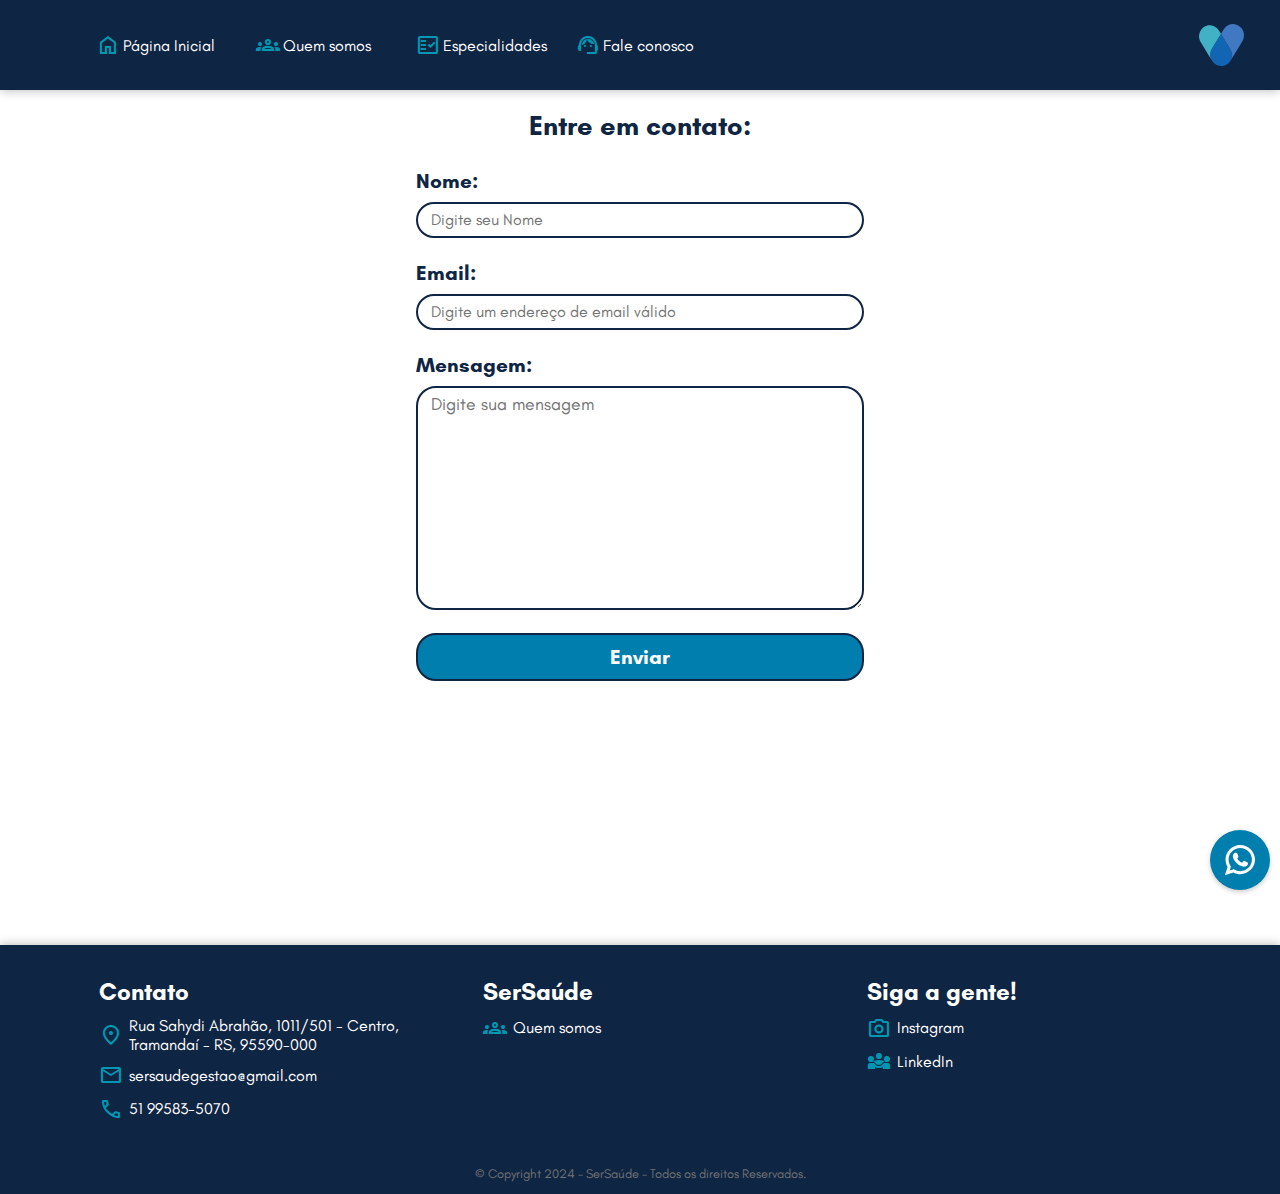
==== fale-conosco.html @ 1794c6f9 "whatsapp button and form page" ====
<!DOCTYPE html>
<html lang="pt-br">
<head>
    <meta charset="UTF-8">
    <meta name="viewport" content="width=device-width, initial-scale=1.0">
    <title>Fale conosco - SerSaúde</title>
    <link rel="shortcut icon" href="favicon.ico" type="image/x-icon">
    <link rel="stylesheet" href="css/styles.css">
    <link rel="stylesheet" href="https://fonts.googleapis.com/css2?family=Material+Symbols+Outlined:opsz,wght,FILL,GRAD@20..48,100..700,0..1,-50..200" />
    <script src="js/scripts.js" defer></script>
</head>
<body>
    <header>
        <span class="material-symbols-outlined" id="menu-icon">
            menu
        </span>
        <a href="index.html">
            <img src="images/logo-ser-saude-trans.svg" alt="Logo SerSaúde" id="header-logo">
        </a>
    </header>
    <nav>
        <span class="link-icons nav">
            <span class="material-symbols-outlined">
                home
            </span>
            <a href="index.html">Página Inicial</a>
        </span>
        <span class="link-icons nav">
            <span class="material-symbols-outlined">
                groups
            </span>
            <a href="quem-somos.html">Quem somos</a>
        </span>
        <span class="link-icons nav">
            <span class="material-symbols-outlined">
                fact_check
            </span>
            <a href="especialidades.html">Especialidades</a>
        </span>
        <span class="link-icons nav">
            <span class="material-symbols-outlined">
                support_agent
            </span>
            <a href="fale-conosco.html">Fale conosco</a>
        </span>
    </nav>
    <main>
        <section id="form-section">
            <h1 id="contact">Entre em contato:</h1>
            <form action="" method="post" id="form">
                <label for="name">Nome:</label>
                <input type="text" name="name" id="name" class="input-style" placeholder="Digite seu Nome" required autocomplete="name">
                <label for="email">Email:</label>
                <input type="email" name="email" id="email" class="input-style" placeholder="Digite um endereço de email válido" required autocomplete="on">
                <label for="message">Mensagem:</label>
                <textarea name="message" id="message" class="input-style message" cols="30" rows="10" placeholder="Digite sua mensagem" required></textarea>
                <button type="submit" id="form-button">Enviar</button>
            </form>
        </section>
        <a href="whatsapp://send?phone=5551995835070" id="whatsapp-button" target="_blank">
            <img src="images/white-whatsapp.svg" alt="WhatsApp" id="whatsapp-icon">
        </a>
    </main>
    <footer>
        <section>
            <h2>Contato</h2>
            <address>
                <span class="link-icons">
                    <span class="material-symbols-outlined">
                        location_on
                    </span>
                    <p>Rua Sahydi Abrahão, 1011/501 - Centro, Tramandaí - RS, 95590-000</p>
                </span>
                <span class="link-icons">
                    <span class="material-symbols-outlined">
                        mail
                    </span>
                    <a href="mailto:sersaudegestao@gmail.com">sersaudegestao@gmail.com</a>
                </span>
                <span class="link-icons">
                    <span class="material-symbols-outlined">
                        call
                    </span>
                    <a href="tel:+5551995835070">51 99583-5070</a>
                </span>
            </address>
        </section>
        <section>
            <h2>SerSaúde</h2>
            <span class="link-icons">
                <span class="material-symbols-outlined">
                    groups
                </span>
                <a href="quem-somos.html">Quem somos</a>
            </span>
        </section>
        <section>
            <h2>Siga a gente!</h2>
            <span class="link-icons">
                <span class="material-symbols-outlined">
                    photo_camera
                </span>
                <a href="https://www.instagram.com/ser_sauders" target="_blank">Instagram</a>
            </span>
            <span class="link-icons">
                <span class="material-symbols-outlined">
                    diversity_3
                </span>
                <a href="">LinkedIn</a>
            </span>
        </section>
    </footer>
    <p id="rights">© Copyright 2024 - SerSaúde - Todos os direitos Reservados.</p>
</body>
</html>
---- css/styles.css ----
@charset "UTF-8";

@font-face {
    font-family: "Glacial";
    src: 
        local("Glacial"),
        url(../fonts/glacial-indifference/GlacialIndifference-Regular.otf);
        font-weight: normal;
    }

@font-face {
    font-family: "Glacial";
    src: 
        local("Glacial"),
        url(../fonts/glacial-indifference/GlacialIndifference-Bold.otf);
        font-weight: bold;
        }

:root {
    /* light */
    --azulescuro: #0F2544;
    --azulpiscina: #0097B2;
    --azul: #004AAD;

    /* dark */
    --azulalt: #007EAD;

    /* branco e preto */
    --branco: #FEFFFE;
    --cinza: #737373;    
}

* {
    margin: 0;
    padding: 0;
}

body {
    font-family: "Glacial", sans-serif;
}

header {
    width: 100%;
    height: 10vh;
    display: flex;
    justify-content: space-between;
    align-items: center;
    position: fixed;
    box-shadow: 0 0 10px rgba(0, 0, 0, 0.300);
    background-color: var(--azulescuro);
}

#header-logo {
    width: 15%;
    height: auto;
    margin-right: 5%;
    float: right;
}

.material-symbols-outlined {
  font-variation-settings:
  'FILL' 0,
  'wght' 400,
  'GRAD' 0,
  'opsz' 24;

  color: var(--azulpiscina);
}

#menu-icon {
    display: block;
    margin-left: 5%;
}

#menu-icon:hover {
    cursor: pointer;
}

nav {
    width: 100%;
    display: flex;
    flex-direction: column;
    position: fixed;
    padding: 5%;
    margin-top: 15%;
    background-color: var(--azulescuro);
    box-shadow: 0 10px 10px rgba(0, 0, 0, 0.300);
    opacity: 0;
    visibility: hidden;
    transition: opacity 0.3s ease-in;
}

nav.open {
    opacity: 1;
    visibility: visible;
}

nav a {
    color: white;
    text-decoration: none;
    margin-left: 2%;
}

nav a:hover {
    color: var(--azulalt);
}

#whatsapp-button {
    position: fixed;
    bottom: 10px;
    right: 10px;
    display: block;
    width: 60px;
    height: 60px;
    background-color: var(--azulalt);
    border-radius: 50%;
    text-align: center;
    box-shadow: 0 2px 5px rgba(0, 0, 0, 0.2);
}

#whatsapp-icon {
    width: 50%;
    height: auto;
    margin-top: 25%;
}

footer {
    min-height: auto;
    padding: 5%;
    background-color: var(--azulescuro);
    color: white;
    box-shadow: 0 0 10px rgba(0, 0, 0, 0.300);
}

footer h2 {
    margin: 1% 0;
}

footer section {
    margin: 5% 0;
}

.link-icons {
    display: flex;
    align-items: center;
    margin: 3% 0;
}

footer a {
    display: block;
    color: white;
    text-decoration: none;
    margin-left: 2%;
}

footer a:hover {
    color: var(--azulalt);
}

footer address {
    font-style: normal;
}

address p {
    margin-left: 2%;
}

#rights {
    font-size: 0.8rem;
    text-align: center;
    color: var(--cinza);
    background-color: var(--azulescuro);
    padding: 2%;
}

/* main page styles */

#main-content {
    width: 100%;
    min-height: 100vh;
    display: flex;
    justify-content: center;
    align-items: center;
    flex-direction: column;
}

#main-logo {
    width: 100%;
}

#articles-section {
    min-height: 100vh;
    padding: 10% 5%;
}

.main-articles {
    text-align: justify;
    margin: 20% 0;
}

.main-articles h1 {
    color: var(--azulescuro);
    font-size: 2em;
    margin: 5% 0;
}

.main-articles p {
    margin: 2% 0;
}

.article-image {
    width: 100%;
}

.more {
    text-decoration: none;
    color: var(--azulpiscina);
    float: right;
}

.more:hover {
    color: var(--cinza);
}

/* form page styles */

#form-section {
    width: 100%;
    height: 100vh;
    display: flex;
    align-items: center;
    flex-direction: column;
    padding-top: 10vh;
}

#contact {
    font-size: 1.7rem;
    margin: 5% 0;
    color: var(--azulescuro);
}

#form {
    display: flex;
    flex-direction: column;
    width: 75%;
}

label {
    font-size: 1.3rem;
    font-weight: bold;
    color: var(--azulescuro);
}

.input-style {
    font-family: "Glacial";
    border-style: solid;
    border-radius: 20px;
    border-color: var(--azulescuro);
    outline: none;
    margin: 2% 0 5% 0;
    font-size: 1rem;
    height: 2rem;
    text-indent: 0.8rem;
}

.input-style.message {
    font-size: 1.1rem;
    text-indent: 0.5rem;
    height: auto;
    padding: 5px;
    border-width: 2px;
}

#form-button {
    font-family: "Glacial";
    font-weight: bold;
    color: white;
    font-size: 1.3rem;
    height: 3rem;

    border-style: solid;
    border-radius: 20px;
    border-color: var(--azulescuro);    
    background-color: var(--azulalt);
}

@media screen and (min-width: 1000px) {
    #header-logo {
        width: 15%;
        height: auto;
        margin-right: 12%;
        float: right;
    }

    nav {
        width: 50%;
        display: flex;
        flex-direction: row;
        justify-content: space-between;
        position: fixed;
        margin-top: 0%;
        background-color: var(--azulescuro);
        box-shadow: 0 0 0 rgba(0, 0, 0, 0.300);

        padding: 0 7.5%;
        opacity: 100%;
        visibility: visible;
        transition: opacity 0.3s ease-in;
        height: 10vh;
    }

    .link-icons.nav {
        width: 100%;
    }

    #main-content {
        min-height: 100vh;
    }
    
    #main-logo {
        width: 50%;
    }

    #articles-section {
        min-height: auto;
        padding: 0 5%;
        display: flex;
    }

    .main-articles {
        text-align: justify;
        margin: 0 3%;
        margin-bottom: 5%;
    }

    footer {
        min-height: auto;
        padding: 0%;
        background-color: var(--azulescuro);
        color: white;

        padding: 0 5%;
        display: flex;
    }

    footer h2 {
        margin: 3% 0;
    }
    
    footer section {
        width: 100%;
        margin: 2% 3%;
    }

    #rights {
        font-size: 0.8rem;
        text-align: center;
        color: var(--cinza);
        background-color: var(--azulescuro);
        padding: 1%;
    }

    /* form page styles */

    #form-section {
        padding-top: 5vh;
    }

    #contact {
        margin: 5% 0 2% 0;
    }

    #form {
        width: 35%;
    }
}
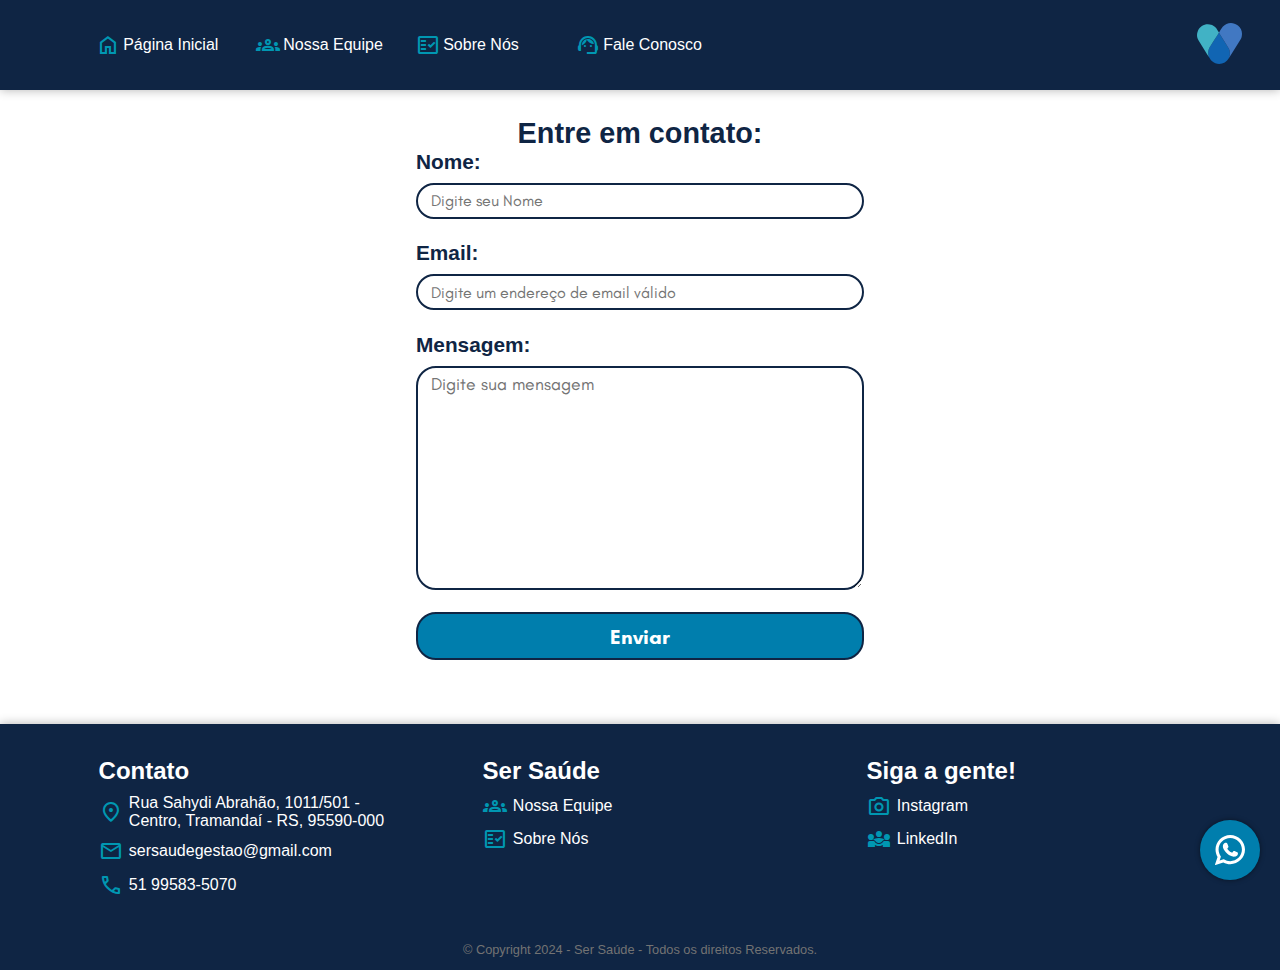
==== commit 266ee8f2: "new content" ====
--- a/fale-conosco.html
+++ b/fale-conosco.html
@@ -3,7 +3,7 @@
 <head>
     <meta charset="UTF-8">
     <meta name="viewport" content="width=device-width, initial-scale=1.0">
-    <title>Fale conosco - SerSaúde</title>
+    <title>Fale Conosco - Ser Saúde</title>
     <link rel="shortcut icon" href="favicon.ico" type="image/x-icon">
     <link rel="stylesheet" href="css/styles.css">
     <link rel="stylesheet" href="https://fonts.googleapis.com/css2?family=Material+Symbols+Outlined:opsz,wght,FILL,GRAD@20..48,100..700,0..1,-50..200" />
@@ -15,7 +15,7 @@
             menu
         </span>
         <a href="index.html">
-            <img src="images/logo-ser-saude-trans.svg" alt="Logo SerSaúde" id="header-logo">
+            <img src="images/logo-ser-saude-trans.svg" alt="Logo Ser Saúde" id="header-logo">
         </a>
     </header>
     <nav>
@@ -29,24 +29,24 @@
             <span class="material-symbols-outlined">
                 groups
             </span>
-            <a href="quem-somos.html">Quem somos</a>
+            <a href="nossa-equipe.html">Nossa Equipe</a>
         </span>
         <span class="link-icons nav">
             <span class="material-symbols-outlined">
                 fact_check
             </span>
-            <a href="especialidades.html">Especialidades</a>
+            <a href="sobre-nos.html">Sobre Nós</a>
         </span>
         <span class="link-icons nav">
             <span class="material-symbols-outlined">
                 support_agent
             </span>
-            <a href="fale-conosco.html">Fale conosco</a>
+            <a href="fale-conosco.html">Fale Conosco</a>
         </span>
     </nav>
     <main>
         <section id="form-section">
-            <h1 id="contact">Entre em contato:</h1>
+            <h1>Entre em contato:</h1>
             <form action="" method="post" id="form">
                 <label for="name">Nome:</label>
                 <input type="text" name="name" id="name" class="input-style" placeholder="Digite seu Nome" required autocomplete="name">
@@ -86,12 +86,18 @@
             </address>
         </section>
         <section>
-            <h2>SerSaúde</h2>
+            <h2>Ser Saúde</h2>
             <span class="link-icons">
                 <span class="material-symbols-outlined">
                     groups
                 </span>
-                <a href="quem-somos.html">Quem somos</a>
+                <a href="nossa-equipe.html">Nossa Equipe</a>
+            </span>
+            <span class="link-icons">
+                <span class="material-symbols-outlined">
+                    fact_check
+                </span>
+                <a href="sobre-nos.html">Sobre Nós</a>
             </span>
         </section>
         <section>
@@ -110,6 +116,6 @@
             </span>
         </section>
     </footer>
-    <p id="rights">© Copyright 2024 - SerSaúde - Todos os direitos Reservados.</p>
+    <p id="rights">© Copyright 2024 - Ser Saúde - Todos os direitos Reservados.</p>
 </body>
 </html>--- a/css/styles.css
+++ b/css/styles.css
@@ -16,6 +16,8 @@
         font-weight: bold;
         }
 
+@import url('https://fonts.googleapis.com/css2?family=Roboto:ital,wght@0,100;0,300;0,400;0,500;0,700;0,900;1,100;1,300;1,400;1,500;1,700;1,900&display=swap');
+
 :root {
     /* light */
     --azulescuro: #0F2544;
@@ -36,7 +38,8 @@
 }
 
 body {
-    font-family: "Glacial", sans-serif;
+    /* font-family: "Glacial", sans-serif; */
+    font-family: 'Roboto', sans-serif;
 }
 
 header {
@@ -50,11 +53,15 @@
     background-color: var(--azulescuro);
 }
 
+header a {
+    width: 45px;
+    height: 45px;
+    margin-right: 5%;
+}
+
 #header-logo {
-    width: 15%;
+    width: 100%;
     height: auto;
-    margin-right: 5%;
-    float: right;
 }
 
 .material-symbols-outlined {
@@ -82,7 +89,7 @@
     flex-direction: column;
     position: fixed;
     padding: 5%;
-    margin-top: 15%;
+    margin-top: 10vh;
     background-color: var(--azulescuro);
     box-shadow: 0 10px 10px rgba(0, 0, 0, 0.300);
     opacity: 0;
@@ -107,15 +114,15 @@
 
 #whatsapp-button {
     position: fixed;
-    bottom: 10px;
-    right: 10px;
+    bottom: 20px;
+    right: 20px;
     display: block;
     width: 60px;
     height: 60px;
     background-color: var(--azulalt);
     border-radius: 50%;
     text-align: center;
-    box-shadow: 0 2px 5px rgba(0, 0, 0, 0.2);
+    box-shadow: 0 0 5px rgba(0, 0, 0, 0.5);
 }
 
 #whatsapp-icon {
@@ -190,22 +197,28 @@
 
 #articles-section {
     min-height: 100vh;
-    padding: 10% 5%;
+    margin: 10% 5%;
 }
 
 .main-articles {
-    text-align: justify;
+    width: 100%;
     margin: 20% 0;
 }
 
 .main-articles h1 {
     color: var(--azulescuro);
-    font-size: 2em;
+    font-size: 2rem;
     margin: 5% 0;
 }
 
 .main-articles p {
     margin: 2% 0;
+    text-align: justify;
+    line-height: 1.5rem;
+}
+
+.main-articles a {
+    
 }
 
 .article-image {
@@ -226,17 +239,18 @@
 
 #form-section {
     width: 100%;
-    height: 100vh;
     display: flex;
     align-items: center;
     flex-direction: column;
-    padding-top: 10vh;
-}
-
-#contact {
-    font-size: 1.7rem;
-    margin: 5% 0;
-    color: var(--azulescuro);
+    padding-top: 13vh;
+    margin-bottom: 5%;
+}
+
+#form-section h1 {
+    font-size: 1.8rem;
+    color: var(--azulescuro);
+    text-align: center;
+    margin: 0 0 3% 0;
 }
 
 #form {
@@ -284,12 +298,87 @@
     background-color: var(--azulalt);
 }
 
-@media screen and (min-width: 1000px) {
-    #header-logo {
-        width: 15%;
-        height: auto;
-        margin-right: 12%;
-        float: right;
+#form-button:hover {
+    cursor: pointer;
+}
+
+/* nossa-equipe page */
+
+#nossa-equipe-section {
+    padding-top: 13vh;
+    margin: 0 5% 5% 5%;
+}
+
+#nossa-equipe-section h1 {
+    font-size: 1.8rem;
+    text-align: center;
+    color: var(--azulescuro);
+    margin: 0 0 3% 0;
+}
+
+.profiles h2 {
+    color: var(--azulescuro);
+    margin: 5% 0 0 0;
+}
+
+.profiles h3 {
+    color: var(--azulalt);
+}
+
+.profiles h3, .profiles p {
+    margin: 2% 0;
+    text-align: justify;
+}
+
+.profiles p {
+    line-height: 1.5rem;
+}
+
+.profiles img {
+    width: 100%;
+    margin: 5% 0;
+}
+
+/* sobre-nos page */
+
+#hm-color {
+    color: var(--azulalt);
+}
+
+#sobre-nos-section {
+    padding-top: 13vh;
+    margin: 0 5% 5% 5%;
+}
+
+#sobre-nos-section h1 {
+    text-align: center;
+    font-size: 1.8rem;
+    color: var(--azulescuro);
+    margin: 0 0 3% 0;
+}
+
+#sobre {
+    text-align: justify;
+    line-height: 1.5rem;
+    margin: 5% 0;
+}
+
+#sobre p {
+    margin: 2% 0;
+}
+
+#sobre ul {
+    margin: 2% 0 0 5%;
+}
+
+#sobre h2 {
+    color: var(--azulescuro);
+    margin: 5% 0 0 0;
+}
+
+@media screen and (min-width: 1280px) {
+    header a {
+        margin-right: 3%;
     }
 
     nav {
@@ -323,12 +412,11 @@
 
     #articles-section {
         min-height: auto;
-        padding: 0 5%;
+        margin: 0 5%;
         display: flex;
     }
 
     .main-articles {
-        text-align: justify;
         margin: 0 3%;
         margin-bottom: 5%;
     }
@@ -336,8 +424,6 @@
     footer {
         min-height: auto;
         padding: 0%;
-        background-color: var(--azulescuro);
-        color: white;
 
         padding: 0 5%;
         display: flex;
@@ -362,15 +448,27 @@
 
     /* form page styles */
 
-    #form-section {
-        padding-top: 5vh;
-    }
-
-    #contact {
-        margin: 5% 0 2% 0;
-    }
-
     #form {
         width: 35%;
     }
+
+    #form-section h1 {
+        margin: 0;
+    }
+
+    /* nossa-equipe page */
+
+    #nossa-equipe-section {
+        margin: 0 20% 5% 20%;
+    }
+
+    /* sobre-nos page */
+
+    #sobre-nos-section {
+        margin: 0 20% 5% 20%;
+    }
+    
+    #sobre ul {
+        margin: 2% 0 0 2%;
+    }
 }